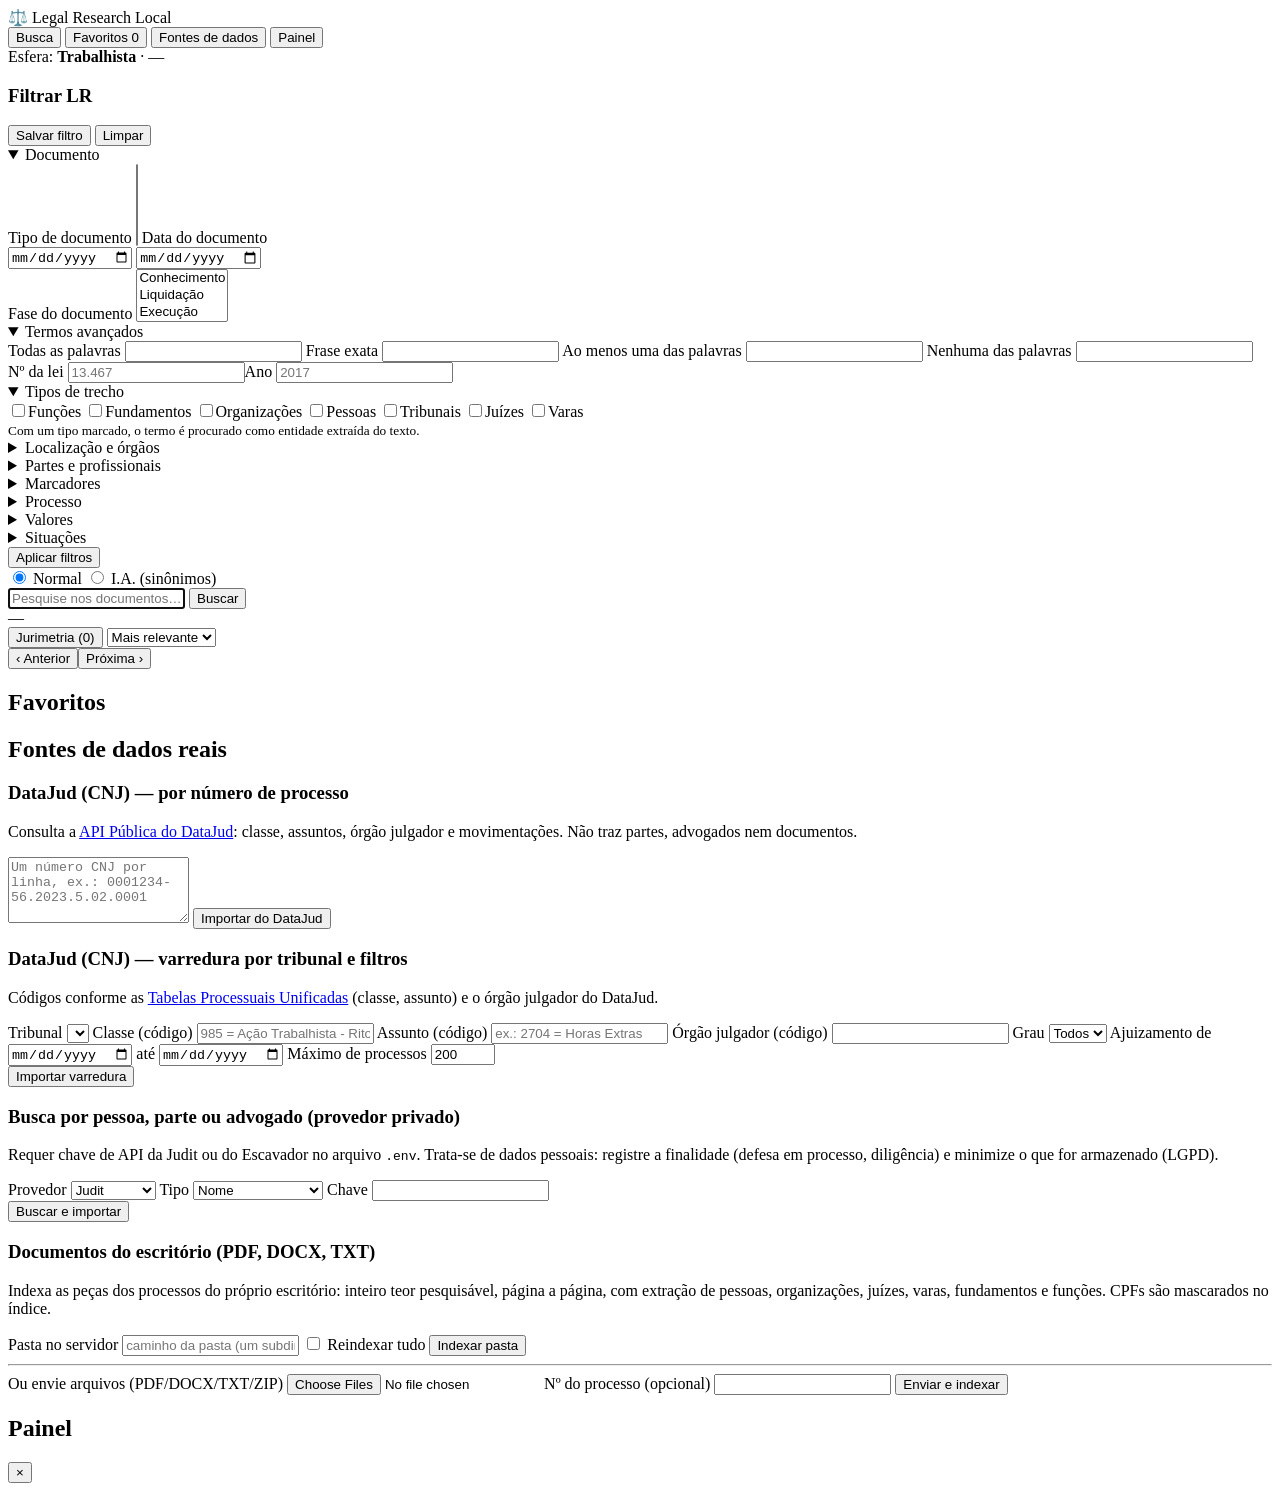
==== legal-research/app/static/index.html @ 23631ce6 "Adiciona Legal Research Local: busca textual em processos trabalhistas com DataJud, documentos do es" ====
<!doctype html>
<html lang="pt-BR">
<head>
<meta charset="utf-8">
<meta name="viewport" content="width=device-width, initial-scale=1">
<title>Legal Research Local</title>
<link rel="stylesheet" href="/static/style.css">
</head>
<body>
<header class="topo">
  <div class="marca">⚖️ Legal Research <span>Local</span></div>
  <nav>
    <button class="tab ativo" data-view="busca">Busca</button>
    <button class="tab" data-view="favoritos">Favoritos <span id="favCount" class="badge">0</span></button>
    <button class="tab" data-view="fontes">Fontes de dados</button>
    <button class="tab" data-view="painel">Painel</button>
  </nav>
  <div class="esfera">Esfera: <strong>Trabalhista</strong> · <span id="totalBase">—</span></div>
</header>

<main id="view-busca" class="view">
  <aside class="filtros">
    <div class="filtros-cab">
      <h3>Filtrar LR</h3>
      <div>
        <button id="btnSalvarFiltro" class="link">Salvar filtro</button>
        <button id="btnLimpar" class="link">Limpar</button>
      </div>
    </div>
    <div id="filtrosSalvos" class="filtros-salvos"></div>

    <details open><summary>Documento</summary>
      <label>Tipo de documento <select multiple id="f_tiposDocumento" size="5"></select></label>
      <label>Data do documento
        <div class="linha"><input type="date" id="f_docIni"> <input type="date" id="f_docFim"></div></label>
      <label>Fase do documento <select multiple id="f_fasesDocumento" size="3">
        <option>Conhecimento</option><option>Liquidação</option><option>Execução</option></select></label>
    </details>

    <details open><summary>Termos avançados</summary>
      <label>Todas as palavras <input id="a_todas"></label>
      <label>Frase exata <input id="a_frase"></label>
      <label>Ao menos uma das palavras <input id="a_alguma"></label>
      <label>Nenhuma das palavras <input id="a_nenhuma"></label>
      <div class="linha"><label>Nº da lei <input id="a_lei" placeholder="13.467"></label><label>Ano <input id="a_anoLei" placeholder="2017"></label></div>
    </details>

    <details open><summary>Tipos de trecho</summary>
      <div class="chips" id="f_tiposEntidades">
        <label><input type="checkbox" value="funcoes">Funções</label>
        <label><input type="checkbox" value="fundamentos">Fundamentos</label>
        <label><input type="checkbox" value="organizacoes">Organizações</label>
        <label><input type="checkbox" value="pessoas">Pessoas</label>
        <label><input type="checkbox" value="tribunais">Tribunais</label>
        <label><input type="checkbox" value="juizes">Juízes</label>
        <label><input type="checkbox" value="varas">Varas</label>
      </div>
      <small>Com um tipo marcado, o termo é procurado como entidade extraída do texto.</small>
    </details>

    <details><summary>Localização e órgãos</summary>
      <label>UFs <select multiple id="f_ufs" size="4"></select></label>
      <label>Tribunais <select multiple id="f_tribunais" size="4"></select></label>
      <label>Órgão julgador <input id="f_orgao" list="dl_orgaoJulgador" placeholder="digite para sugerir"><datalist id="dl_orgaoJulgador"></datalist></label>
      <label>Comarca <select multiple id="f_comarcas" size="3"></select></label>
    </details>

    <details><summary>Partes e profissionais</summary>
      <label>Partes <input id="f_parte" list="dl_parte" placeholder="nome da parte"><datalist id="dl_parte"></datalist></label>
      <label>Advogados <input id="f_advogado" list="dl_advogado"><datalist id="dl_advogado"></datalist></label>
      <label>Magistrados <input id="f_magistrado" list="dl_magistrado"><datalist id="dl_magistrado"></datalist></label>
      <label>CNPJ <input id="f_cnpj" placeholder="00.000.000/0001-00"></label>
      <label>Atividade econômica <input id="f_atividade"></label>
      <label>Nº do processo <input id="f_numero" list="dl_processo"><datalist id="dl_processo"></datalist></label>
    </details>

    <details><summary>Marcadores</summary>
      <div class="chips">
        <label><input type="checkbox" class="flag" value="sem_advogado_passivo">Sem advogados no polo passivo</label>
        <label><input type="checkbox" class="flag" value="sindicato">Promovidos por sindicatos</label>
        <label><input type="checkbox" class="flag" value="pf_polo_passivo">Pessoas físicas no polo passivo</label>
        <label><input type="checkbox" class="flag" value="acao_coletiva">Ações coletivas</label>
        <label><input type="checkbox" class="flag" value="covid">Covid-19</label>
      </div>
    </details>

    <details><summary>Processo</summary>
      <label>Período de ajuizamento <div class="linha"><input type="date" id="f_ajIni"> <input type="date" id="f_ajFim"></div></label>
      <label>Status <select multiple id="f_status" size="3"><option>Ativo</option><option>Arquivado</option><option>Suspenso</option></select></label>
      <label>Fase <select multiple id="f_fases" size="3"><option>Conhecimento</option><option>Liquidação</option><option>Execução</option></select></label>
      <label>Tipos de desfecho <select multiple id="f_desfechos" size="3"></select></label>
      <label>Assuntos <select multiple id="f_assuntos" size="4"></select></label>
      <label>Classes <select multiple id="f_classes" size="3"></select></label>
      <label>Grau <select multiple id="f_graus" size="2"><option>1º grau</option><option>2º grau</option></select></label>
    </details>

    <details><summary>Valores</summary>
      <label>Valor da causa <div class="linha"><input type="number" id="v_causaMin" placeholder="mín"><input type="number" id="v_causaMax" placeholder="máx"></div></label>
      <label>Condenação <div class="linha"><input type="number" id="v_condMin" placeholder="mín"><input type="number" id="v_condMax" placeholder="máx"></div></label>
      <label>Acordo <div class="linha"><input type="number" id="v_acMin" placeholder="mín"><input type="number" id="v_acMax" placeholder="máx"></div></label>
      <label>Liquidação <div class="linha"><input type="number" id="v_liqMin" placeholder="mín"><input type="number" id="v_liqMax" placeholder="máx"></div></label>
      <label>Custas <div class="linha"><input type="number" id="v_cusMin" placeholder="mín"><input type="number" id="v_cusMax" placeholder="máx"></div></label>
      <label class="chk"><input type="checkbox" id="v_anomalos"> Filtrar valores anômalos</label>
    </details>

    <details><summary>Situações</summary>
      <div class="chips">
        <label><input type="checkbox" class="flag" value="transito_julgado">Trânsito em julgado</label>
        <label><input type="checkbox" class="flag" value="acordo_homologado">Acordo homologado</label>
        <label><input type="checkbox" class="flag" value="bloqueio">Bloqueio</label>
        <label><input type="checkbox" class="flag" value="revelia">Revelia</label>
      </div>
    </details>
    <button id="btnAplicar" class="primario largo">Aplicar filtros</button>
  </aside>

  <section class="conteudo">
    <form id="formBusca" class="barra">
      <div class="modos">
        <label><input type="radio" name="modo" value="normal" checked> Normal</label>
        <label><input type="radio" name="modo" value="ia"> I.A. (sinônimos)</label>
      </div>
      <input id="q" placeholder='Pesquise nos documentos… use "aspas" para frase exata' autofocus>
      <button class="primario" type="submit">Buscar</button>
    </form>
    <div class="resumo">
      <div id="contagem">—</div>
      <div class="acoes">
        <button id="btnJurimetria" class="secundario">Jurimetria (<span id="juriN">0</span>)</button>
        <select id="ordem">
          <option value="relevancia">Mais relevante</option>
          <option value="dataDesc">Mais recente</option>
          <option value="dataAsc">Mais antigo</option>
          <option value="processo">Por processo</option>
        </select>
      </div>
    </div>
    <div id="facetas" class="facetas"></div>
    <div id="resultados" class="resultados"></div>
    <div class="paginacao"><button id="prev" class="secundario">‹ Anterior</button><span id="pagInfo"></span><button id="next" class="secundario">Próxima ›</button></div>
  </section>
</main>

<main id="view-favoritos" class="view oculto">
  <section class="conteudo largo"><h2>Favoritos</h2><div id="listaFavoritos" class="resultados"></div></section>
</main>

<main id="view-fontes" class="view oculto">
  <section class="conteudo largo">
    <h2>Fontes de dados reais</h2>
    <div id="statusFontes" class="cartao"></div>

    <div class="cartao">
      <h3>DataJud (CNJ) — por número de processo</h3>
      <p>Consulta a <a href="https://datajud-wiki.cnj.jus.br/api-publica/" target="_blank" rel="noopener">API Pública do DataJud</a>: classe, assuntos, órgão julgador e movimentações. Não traz partes, advogados nem documentos.</p>
      <textarea id="dj_numeros" rows="4" placeholder="Um número CNJ por linha, ex.: 0001234-56.2023.5.02.0001"></textarea>
      <button id="dj_btnNumeros" class="primario">Importar do DataJud</button>
      <pre id="dj_outNumeros" class="saida"></pre>
    </div>

    <div class="cartao">
      <h3>DataJud (CNJ) — varredura por tribunal e filtros</h3>
      <p>Códigos conforme as <a href="https://www.cnj.jus.br/sgt/consulta_publica_classes.php" target="_blank" rel="noopener">Tabelas Processuais Unificadas</a> (classe, assunto) e o órgão julgador do DataJud.</p>
      <div class="grade">
        <label>Tribunal <select id="dj_tribunal"></select></label>
        <label>Classe (código) <input id="dj_classe" placeholder="985 = Ação Trabalhista - Rito Ordinário"></label>
        <label>Assunto (código) <input id="dj_assunto" placeholder="ex.: 2704 = Horas Extras"></label>
        <label>Órgão julgador (código) <input id="dj_orgao"></label>
        <label>Grau <select id="dj_grau"><option value="">Todos</option><option value="G1">G1</option><option value="G2">G2</option></select></label>
        <label>Ajuizamento de <input type="date" id="dj_ini"></label>
        <label>até <input type="date" id="dj_fim"></label>
        <label>Máximo de processos <input type="number" id="dj_max" value="200" min="1" max="2000"></label>
      </div>
      <button id="dj_btnFiltro" class="primario">Importar varredura</button>
      <pre id="dj_outFiltro" class="saida"></pre>
    </div>

    <div class="cartao">
      <h3>Busca por pessoa, parte ou advogado (provedor privado)</h3>
      <p>Requer chave de API da Judit ou do Escavador no arquivo <code>.env</code>. Trata-se de dados pessoais: registre a finalidade (defesa em processo, diligência) e minimize o que for armazenado (LGPD).</p>
      <div class="grade">
        <label>Provedor <select id="pp_provedor"><option value="judit">Judit</option><option value="escavador">Escavador</option></select></label>
        <label>Tipo <select id="pp_tipo"><option value="nome">Nome</option><option value="cpf">CPF</option><option value="cnpj">CNPJ</option><option value="oab">OAB (UF número)</option><option value="numero">Nº CNJ</option></select></label>
        <label>Chave <input id="pp_chave"></label>
      </div>
      <button id="pp_btn" class="primario">Buscar e importar</button>
      <pre id="pp_out" class="saida"></pre>
    </div>

    <div class="cartao">
      <h3>Documentos do escritório (PDF, DOCX, TXT)</h3>
      <p>Indexa as peças dos processos do próprio escritório: inteiro teor pesquisável, página a página, com extração de pessoas, organizações, juízes, varas, fundamentos e funções. CPFs são mascarados no índice.</p>
      <label>Pasta no servidor <input id="idx_pasta" placeholder="caminho da pasta (um subdiretório por processo)"></label>
      <label class="chk"><input type="checkbox" id="idx_reindex"> Reindexar tudo</label>
      <button id="idx_btn" class="primario">Indexar pasta</button>
      <hr>
      <label>Ou envie arquivos (PDF/DOCX/TXT/ZIP) <input type="file" id="up_files" multiple></label>
      <label>Nº do processo (opcional) <input id="up_numero"></label>
      <button id="up_btn" class="primario">Enviar e indexar</button>
      <pre id="idx_out" class="saida"></pre>
    </div>
  </section>
</main>

<main id="view-painel" class="view oculto">
  <section class="conteudo largo"><h2>Painel</h2><div id="painel" class="grade-cartoes"></div></section>
</main>

<div id="modal" class="modal oculto"><div class="modal-caixa"><button id="modalFechar" class="fechar">×</button><div id="modalCorpo"></div></div></div>
<div id="toast" class="toast oculto"></div>
<script src="/static/app.js"></script>
</body>
</html>
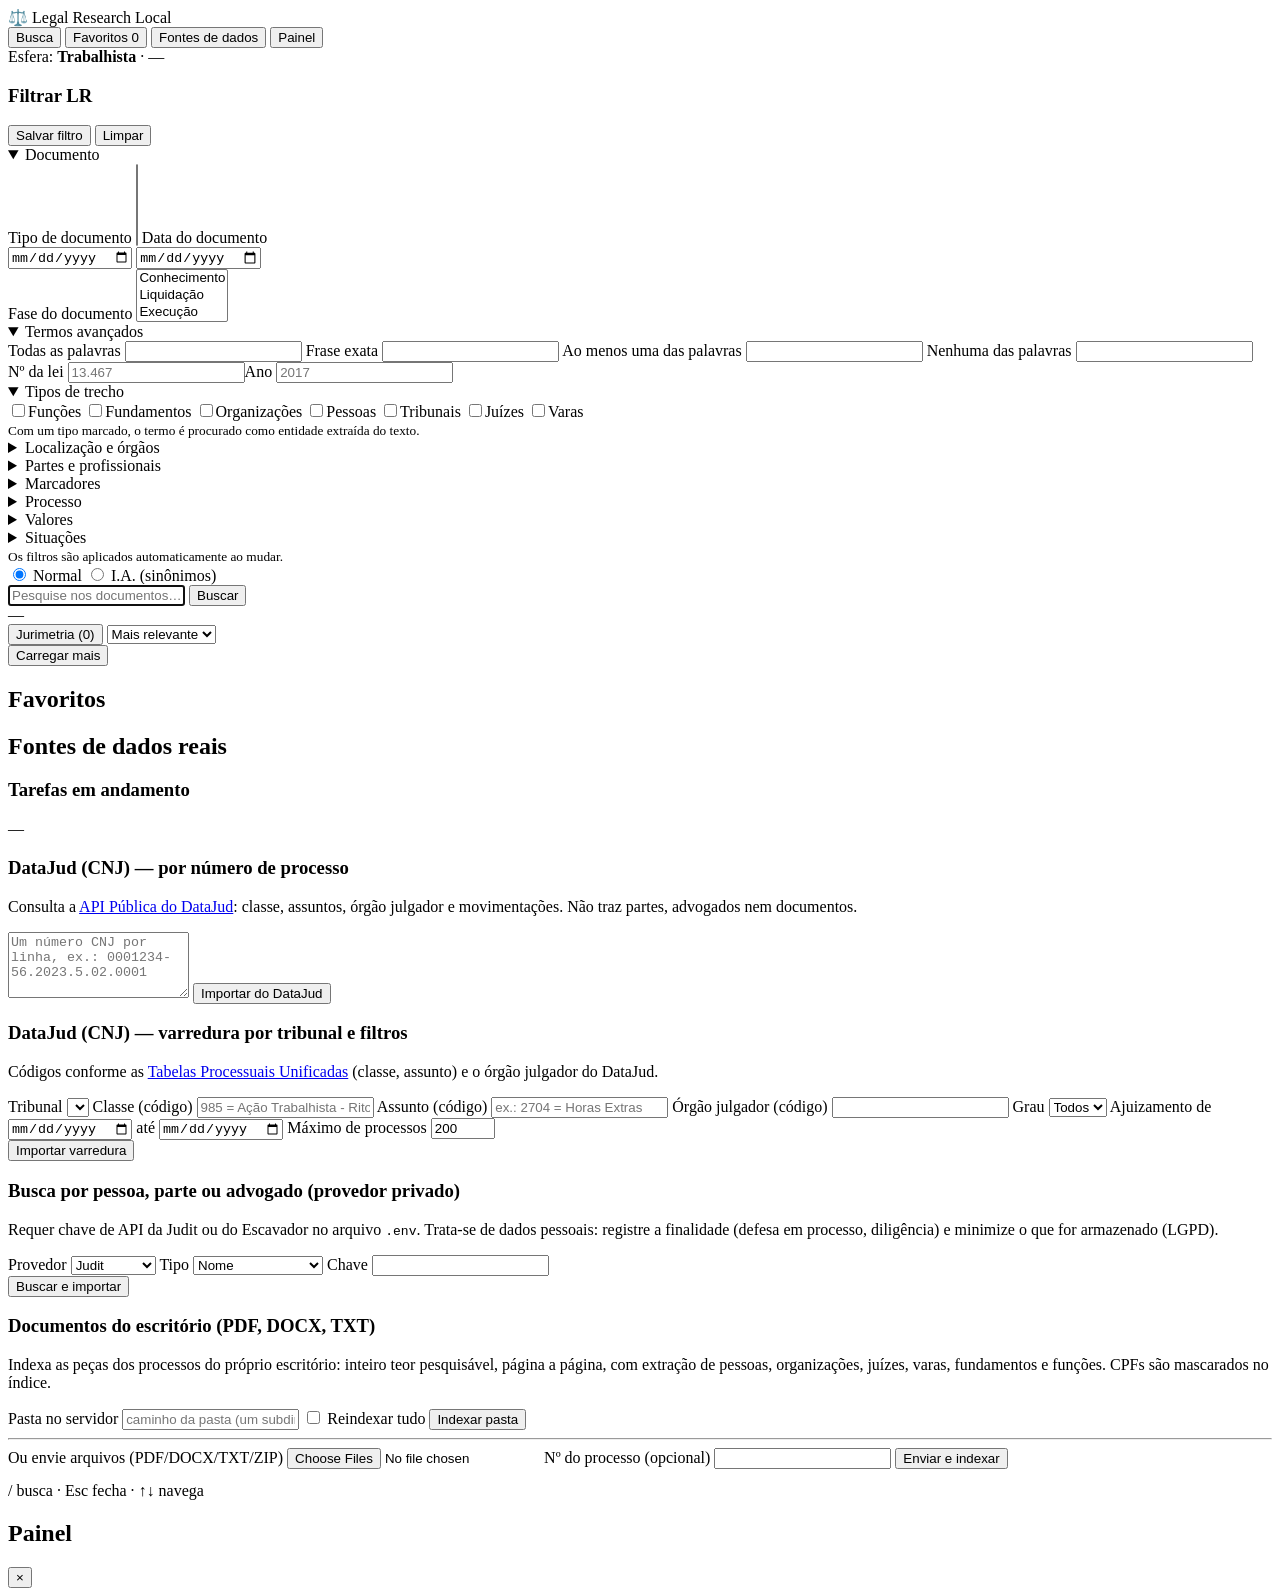
==== commit 1b0af62d: "Legal Research: desempenho e interface dinâmica - FTS5 com índice de prefixos, PRAGMAs de cache/mmap" ====
--- a/legal-research/app/static/index.html
+++ b/legal-research/app/static/index.html
@@ -16,6 +16,7 @@
     <button class="tab" data-view="painel">Painel</button>
   </nav>
   <div class="esfera">Esfera: <strong>Trabalhista</strong> · <span id="totalBase">—</span></div>
+  <div id="tarefasTopo" class="tarefas-topo oculto"><span id="tarefaTxt"></span><div class="barra-prog"><div id="tarefaProg"></div></div></div>
 </header>
 
 <main id="view-busca" class="view">
@@ -111,7 +112,7 @@
         <label><input type="checkbox" class="flag" value="revelia">Revelia</label>
       </div>
     </details>
-    <button id="btnAplicar" class="primario largo">Aplicar filtros</button>
+    <small class="dica">Os filtros são aplicados automaticamente ao mudar.</small>
   </aside>
 
   <section class="conteudo">
@@ -137,7 +138,7 @@
     </div>
     <div id="facetas" class="facetas"></div>
     <div id="resultados" class="resultados"></div>
-    <div class="paginacao"><button id="prev" class="secundario">‹ Anterior</button><span id="pagInfo"></span><button id="next" class="secundario">Próxima ›</button></div>
+    <div class="paginacao"><span id="pagInfo"></span><button id="maisBtn" class="secundario oculto">Carregar mais</button><div id="sentinela"></div></div>
   </section>
 </main>
 
@@ -149,6 +150,7 @@
   <section class="conteudo largo">
     <h2>Fontes de dados reais</h2>
     <div id="statusFontes" class="cartao"></div>
+    <div class="cartao"><h3>Tarefas em andamento</h3><div id="listaTarefas">—</div></div>
 
     <div class="cartao">
       <h3>DataJud (CNJ) — por número de processo</h3>
@@ -202,6 +204,7 @@
   </section>
 </main>
 
+<div id="atalhos" class="atalhos">/ busca · Esc fecha · ↑↓ navega</div>
 <main id="view-painel" class="view oculto">
   <section class="conteudo largo"><h2>Painel</h2><div id="painel" class="grade-cartoes"></div></section>
 </main>
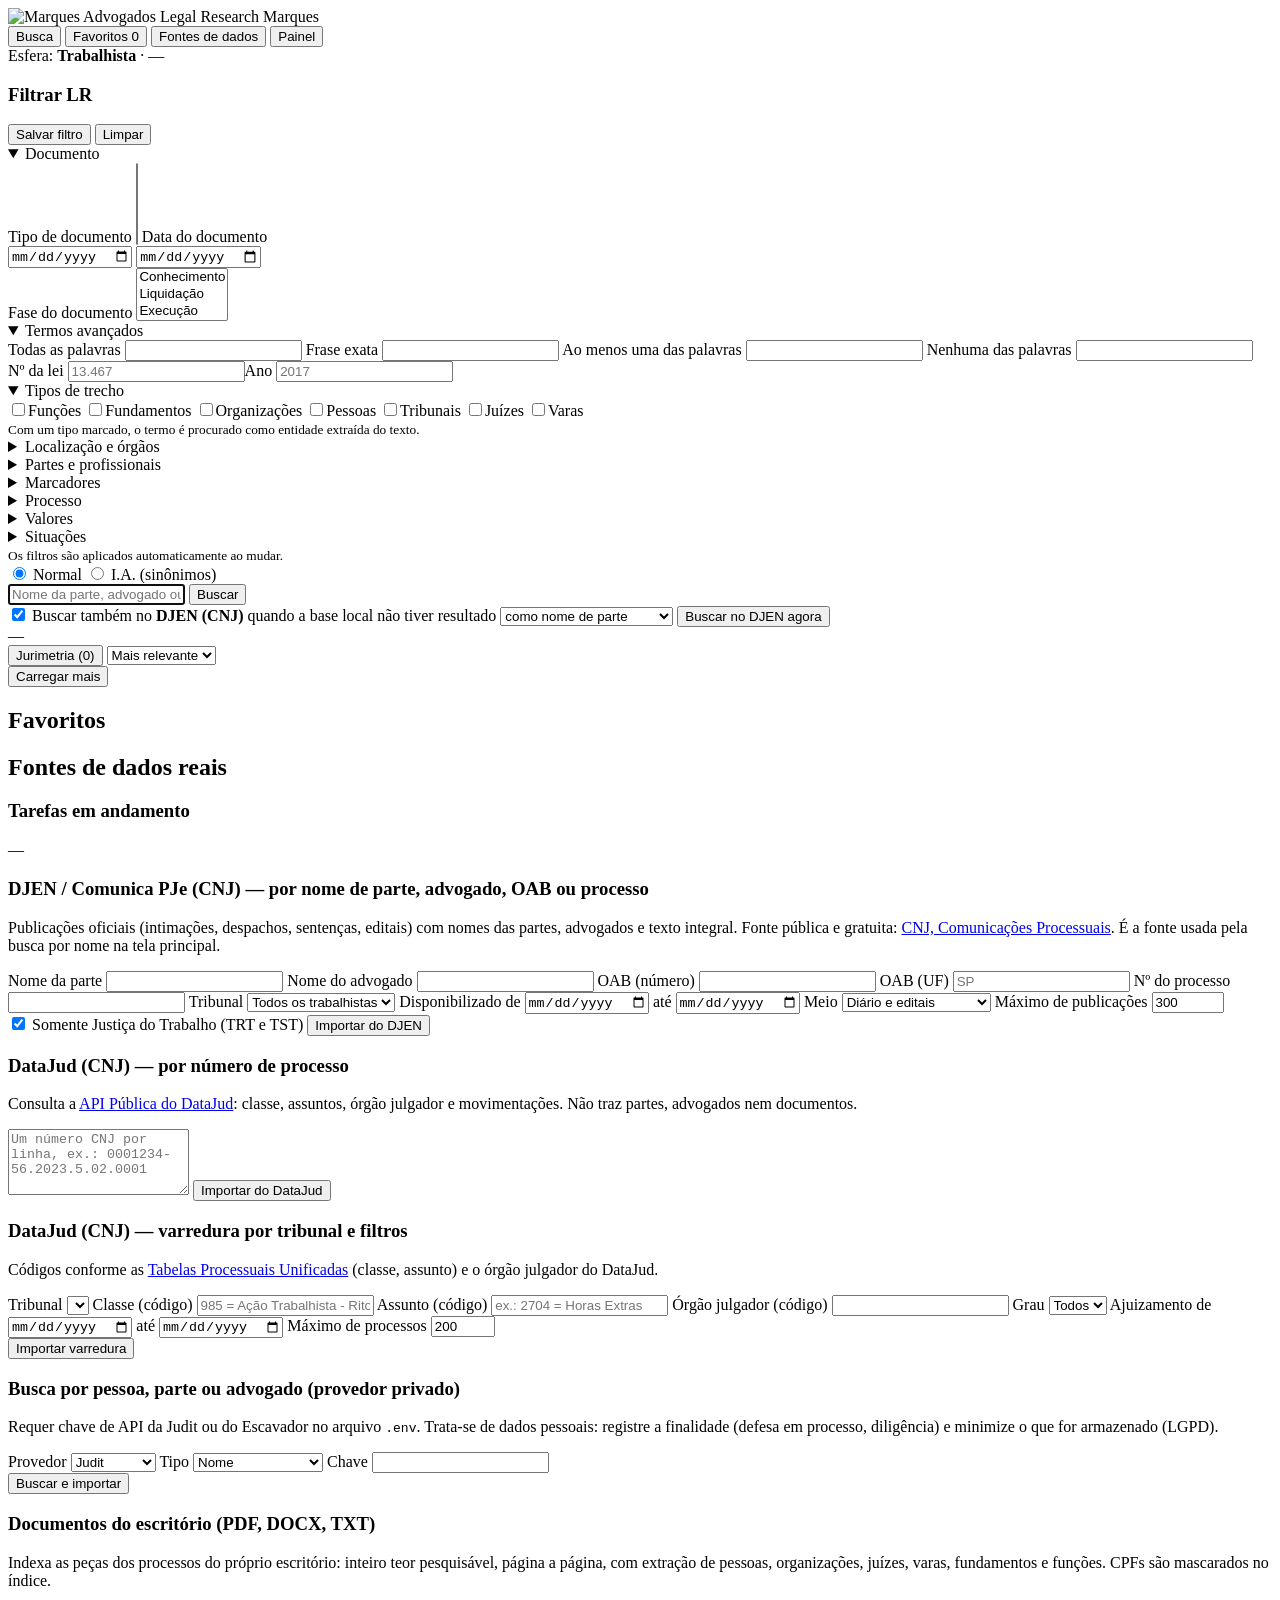
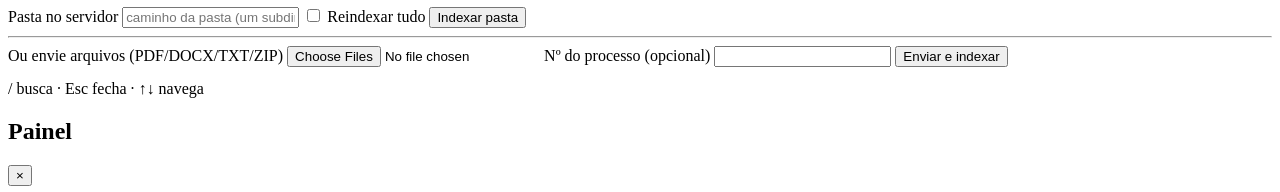
==== commit c41fa980: "Busca por nome com dados reais do DJEN (CNJ) e identidade visual Marques - Conector DJEN/Comunica PJ" ====
--- a/legal-research/app/static/index.html
+++ b/legal-research/app/static/index.html
@@ -4,11 +4,12 @@
 <meta charset="utf-8">
 <meta name="viewport" content="width=device-width, initial-scale=1">
 <title>Legal Research Local</title>
+<link rel="stylesheet" href="https://fonts.googleapis.com/css2?family=Quicksand:wght@400;500;600;700&family=Playfair+Display:ital@1&display=swap">
 <link rel="stylesheet" href="/static/style.css">
 </head>
 <body>
 <header class="topo">
-  <div class="marca">⚖️ Legal Research <span>Local</span></div>
+  <div class="marca"><img src="/static/logo-m-branco.png" alt="Marques Advogados" class="logo"> Legal Research <span>Marques</span></div>
   <nav>
     <button class="tab ativo" data-view="busca">Busca</button>
     <button class="tab" data-view="favoritos">Favoritos <span id="favCount" class="badge">0</span></button>
@@ -121,9 +122,15 @@
         <label><input type="radio" name="modo" value="normal" checked> Normal</label>
         <label><input type="radio" name="modo" value="ia"> I.A. (sinônimos)</label>
       </div>
-      <input id="q" placeholder='Pesquise nos documentos… use "aspas" para frase exata' autofocus>
+      <input id="q" placeholder='Nome da parte, advogado ou termo… use "aspas" para frase exata' autofocus>
       <button class="primario" type="submit">Buscar</button>
     </form>
+    <div class="online">
+      <label class="chk"><input type="checkbox" id="online" checked> Buscar também no <b>DJEN (CNJ)</b> quando a base local não tiver resultado</label>
+      <select id="onlineCampo"><option value="parte">como nome de parte</option><option value="advogado">como nome de advogado</option></select>
+      <button id="btnOnline" class="secundario">Buscar no DJEN agora</button>
+      <span id="onlineStatus" class="tempo"></span>
+    </div>
     <div class="resumo">
       <div id="contagem">—</div>
       <div class="acoes">
@@ -151,6 +158,26 @@
     <h2>Fontes de dados reais</h2>
     <div id="statusFontes" class="cartao"></div>
     <div class="cartao"><h3>Tarefas em andamento</h3><div id="listaTarefas">—</div></div>
+
+    <div class="cartao destaque">
+      <h3>DJEN / Comunica PJe (CNJ) — por nome de parte, advogado, OAB ou processo</h3>
+      <p>Publicações oficiais (intimações, despachos, sentenças, editais) com nomes das partes, advogados e texto integral. Fonte pública e gratuita: <a href="https://www.cnj.jus.br/programas-e-acoes/processo-judicial-eletronico-pje/comunicacoes-processuais/" target="_blank" rel="noopener">CNJ, Comunicações Processuais</a>. É a fonte usada pela busca por nome na tela principal.</p>
+      <div class="grade">
+        <label>Nome da parte <input id="dj2_parte"></label>
+        <label>Nome do advogado <input id="dj2_adv"></label>
+        <label>OAB (número) <input id="dj2_oab"></label>
+        <label>OAB (UF) <input id="dj2_uf" maxlength="2" placeholder="SP"></label>
+        <label>Nº do processo <input id="dj2_num"></label>
+        <label>Tribunal <select id="dj2_trib"><option value="">Todos os trabalhistas</option></select></label>
+        <label>Disponibilizado de <input type="date" id="dj2_ini"></label>
+        <label>até <input type="date" id="dj2_fim"></label>
+        <label>Meio <select id="dj2_meio"><option value="">Diário e editais</option><option value="D">Diário Eletrônico</option><option value="E">Plataforma de Editais</option></select></label>
+        <label>Máximo de publicações <input type="number" id="dj2_max" value="300" min="1" max="10000"></label>
+      </div>
+      <label class="chk"><input type="checkbox" id="dj2_trab" checked> Somente Justiça do Trabalho (TRT e TST)</label>
+      <button id="dj2_btn" class="primario">Importar do DJEN</button>
+      <pre id="dj2_out" class="saida"></pre>
+    </div>
 
     <div class="cartao">
       <h3>DataJud (CNJ) — por número de processo</h3>
